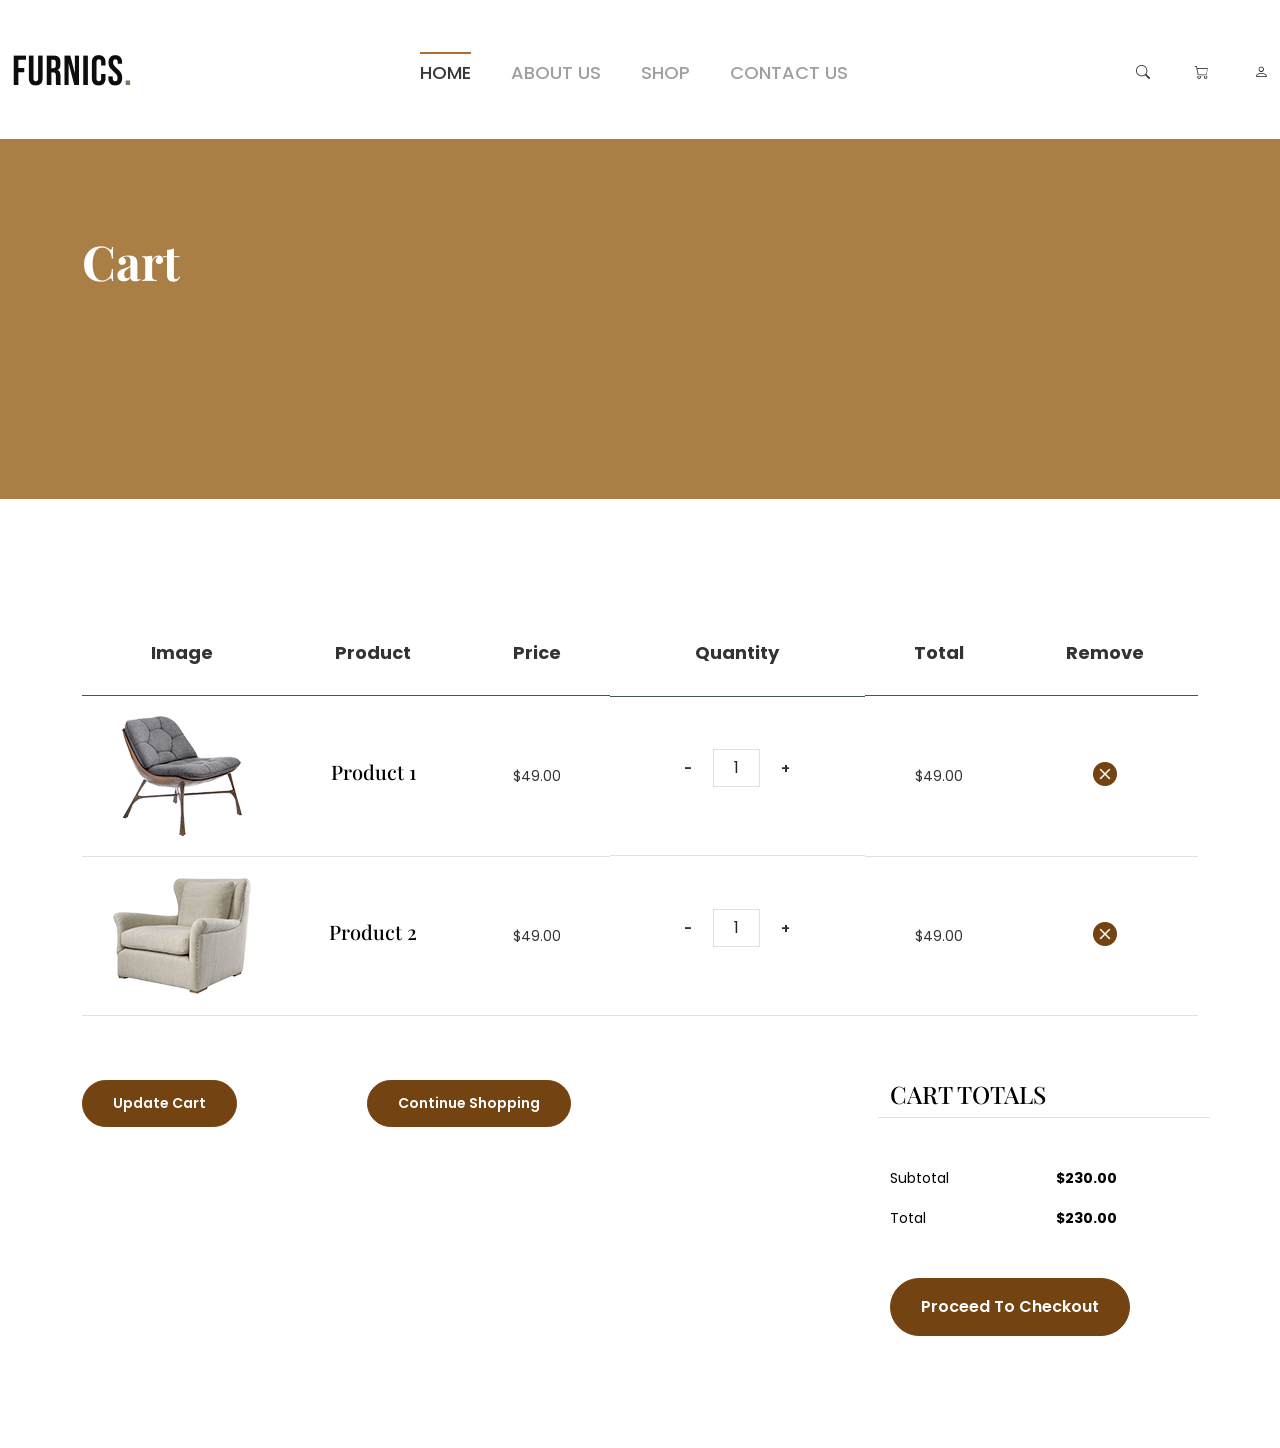
==== cart.html @ 50f8de52 "Add : Responsive Cart Page" ====
<!DOCTYPE html>
<html lang="en">

<head>
    <meta charset="UTF-8">
    <meta name="viewport" content="width=device-width, initial-scale=1.0">
    <title>Furniture Shop | Cart Page</title>
    <!-- Bootstrap -->
    <link href="https://cdn.jsdelivr.net/npm/bootstrap@5.3.7/dist/css/bootstrap.min.css" rel="stylesheet"
        integrity="sha384-LN+7fdVzj6u52u30Kp6M/trliBMCMKTyK833zpbD+pXdCLuTusPj697FH4R/5mcr" crossorigin="anonymous" />
    <link rel="stylesheet" href="https://cdn.jsdelivr.net/npm/bootstrap-icons@1.13.1/font/bootstrap-icons.min.css" />

    <!-- CSS files -->
    <link rel="stylesheet" href="CSS/style.css">
    <link rel="stylesheet" href="CSS/cart.css">
</head>

<body>
    <!-- Navbar -->
    <nav>
        <!--offcanvas menu area start-->
        <div class="body_overlay"></div>
        <div class="offcanvas_menu">
            <div class="container">
                <div class="row">
                    <div class="col-12">
                        <div class="offcanvas_menu_wrapper">
                            <div class="canvas_close">
                                <a><i class="bi bi-x-circle"></i></a>
                            </div>
                            <div id="menu" class="text-left ">
                                <ul class="offcanvas_main_menu">
                                    <li class="menu-item-has-children active">
                                        <a href="index.html">Home</a>
                                    </li>
                                    <li class="menu-item-has-children">
                                        <a href="index.html">About Us</a>
                                    </li>
                                    <li class="menu-item-has-children">
                                        <a href="shop.html">Shop</a>
                                    </li>
                                    <li class="menu-item-has-children"><a href="contact.html">Contact Us</a></li>
                                    <li class="menu-item-has-children"><a href="login_rigster.html">Logout</a></li>
                                </ul>
                            </div>
                        </div>
                    </div>
                </div>
            </div>
        </div>

        <!--header area start-->
        <header class="header_section mb-30">
            <div class="container">
                <div class="row">
                    <div class="col-12">
                        <div class="main_header d-flex justify-content-between align-items-center">
                            <div class="header_logo">
                                <a class="sticky_none" href="#"><img src="images/main-logo.png" alt=""></a>
                            </div>
                            <div class="main_menu d-none d-lg-block">
                                <nav>
                                    <ul class="d-flex">
                                        <li><a class="active" href="index.html">Home</a>
                                        </li>
                                        <li><a href="index.html">About Us</a>
                                        </li>
                                        <li><a href="shop.html">Shop </a>
                                        </li>
                                        <li><a href="contact.html">Contact Us</a></li>
                                    </ul>
                                </nav>
                            </div>
                            <div class="header__ridebar d-flex align-items-center">
                                <div class="header_account">
                                    <ul class="d-flex">
                                        <li class="header_search_btn" data-bs-toggle="modal"
                                            data-bs-target="#searchModal">
                                            <a href="#">
                                                <i class="bi bi-search"></i>
                                            </a>
                                        </li>
                                        <li class="shopping_cart">
                                            <a href="#">
                                                <i class="bi bi-cart"></i>
                                            </a>
                                        </li>
                                        <li class="account_link_menu" id="navUserIcon">
                                            <a href="#" id="userToggle">
                                                <i class="bi bi-person" id="defaultIcon"></i>
                                            </a>
                                            <ul class="dropdown_account_link">
                                                <li><a href="login_rigster.html" id="logoutBtn">Logout</a></li>
                                            </ul>
                                        </li>
                                    </ul>
                                </div>
                                <div class="canvas_open">
                                    <a><i class="bi bi-list"></i></a>
                                </div>
                            </div>
                        </div>
                    </div>
                </div>
            </div>
        </header>

        <!--mini cart-->
        <div class="mini_cart">
            <div class="cart_gallery">
                <div class="cart_close">
                    <div class="cart_text">
                        <h3>cart</h3>
                    </div>
                    <div class="mini_cart_close">
                        <a><i class="bi bi-x-circle"></i></a>
                    </div>
                </div>
                <div class="cart_item">
                    <div class="cart_img">
                        <a href="#"><img src="images/Product_1.png" alt=""></a>
                    </div>
                    <div class="cart_info">
                        <a href="#">Primis In Faucibus</a>
                        <p>1 x <span> $65.00 </span></p>
                    </div>
                    <div class="cart_remove">
                        <a href="#"><i class="bi bi-x icon-close icons"></i></a>
                    </div>
                </div>
                <div class="cart_item">
                    <div class="cart_img">
                        <a href="#"><img src="images/Product_2.png" alt=""></a>
                    </div>
                    <div class="cart_info">
                        <a href="#">Letraset Sheets</a>
                        <p>1 x <span> $60.00 </span></p>
                    </div>
                    <div class="cart_remove">
                        <a href="#"><i class="bi bi-x icon-close icons"></i></a>
                    </div>
                </div>
            </div>
            <div class="mini_cart_table">
                <div class="cart_table_border">
                    <div class="cart_total">
                        <span>Sub total:</span>
                        <span class="price">$125.00</span>
                    </div>
                    <div class="cart_total mt-10">
                        <span>total:</span>
                        <span class="price">$125.00</span>
                    </div>
                </div>
            </div>
            <div class="mini_cart_footer">
                <div class="cart_button">
                    <a href="#"><i class="bi bi-cart"></i> View cart</a>
                </div>
                <div class="cart_button">
                    <a href="checkout.html"><i class="bi bi-box-arrow-in-right"></i> Checkout</a>
                </div>
            </div>
        </div>

        <!-- Search Modal -->
        <div class="modal fade" id="searchModal">
            <div class="modal-dialog modal-dialog-centered">
                <div class="modal-content page_search_box">
                    <div class="search_close" data-bs-dismiss="modal">
                        <i class="bi bi-x"></i>
                    </div>
                    <div class="modal-header">
                        <h1 class="modal-title fs-5">Searching</h1>
                    </div>
                    <div class="modal-body">
                        <form class="border-bottom" action="#">
                            <input class="border-0" placeholder="Search products..." type="text">
                            <button type="submit">
                                <i class="bi bi-search"></i>
                            </button>
                        </form>

                    </div>
                </div>
            </div>
        </div>
    </nav>

    <!-- Hero -->
    <div class="hero">
        <div class="container">
            <div class="row justify-content-between">
                <div class="col-lg-5">
                    <div class="intro-excerpt">
                        <h1>Cart</h1>
                    </div>
                </div>
            </div>
        </div>
    </div>

    <!-- Items Of Products -->
    <div class="itemProducts">
        <div class="container">
            <div class="row mb-5">
                <form class="col-md-12" method="post">
                    <div class="blockTable">
                        <table class="table">
                            <thead>
                                <tr>
                                    <th class="product-image">Image</th>
                                    <th class="product-name">Product</th>
                                    <th class="product-price">Price</th>
                                    <th class="product-quantity">Quantity</th>
                                    <th class="product-total">Total</th>
                                    <th class="product-remove">Remove</th>
                                </tr>
                            </thead>
                            <tbody>
                                <tr>
                                    <td class="product-image">
                                        <img src="images/Product_1.png" alt="Image" class="img-fluid">
                                    </td>
                                    <td class="product-name">
                                        <h2 class="h5 text-black">Product 1</h2>
                                    </td>
                                    <td>$49.00</td>
                                    <td class="num">
                                        <div class="input-group mb-3 quantity-container">
                                            <div class="input-group-prepend">
                                                <button class="iconbtn btn-outline-black decrease"
                                                    type="button">&minus;</button>
                                            </div>
                                            <input type="text" class="form-control text-center quantity-amount"
                                                value="1" placeholder="" aria-describedby="button-addon1">
                                            <div class="input-group-append">
                                                <button class="iconbtn btn-outline-black increase"
                                                    type="button">&plus;</button>
                                            </div>
                                        </div>

                                    </td>
                                    <td>$49.00</td>
                                    <td class="removeItem">
                                        <a href="#" class="iconbtn btn-black btn-sm">
                                            <i class="bi bi-x-circle-fill"></i>
                                        </a>
                                    </td>
                                </tr>

                                <tr>
                                    <td class="product-image">
                                        <img src="images/Product_2.png" alt="Image" class="img-fluid">
                                    </td>
                                    <td class="product-name">
                                        <h2 class="h5 text-black">Product 2</h2>
                                    </td>
                                    <td>$49.00</td>
                                    <td class="num">
                                        <div class="input-group mb-3 quantity-container">
                                            <div class="input-group-prepend">
                                                <button class="iconbtn btn-outline-black decrease"
                                                    type="button">&minus;</button>
                                            </div>
                                            <input type="text" class="form-control text-center quantity-amount"
                                                value="1" placeholder="" aria-describedby="button-addon1">
                                            <div class="input-group-append">
                                                <button class="iconbtn btn-outline-black increase"
                                                    type="button">&plus;</button>
                                            </div>
                                        </div>
                                    </td>
                                    <td>$49.00</td>
                                    <td class="removeItem">
                                        <a href="#" class="iconbtn btn-black btn-sm">
                                            <i class="bi bi-x-circle-fill"></i>
                                        </a>
                                    </td>
                                </tr>
                            </tbody>
                        </table>
                    </div>
                </form>
            </div>

            <div class="row">
                <div class="col-md-6">
                    <div class="row mb-5">
                        <div class="col-md-6 mb-3 mb-md-0">
                            <button class="btn btn-sm btn-block">Update Cart</button>
                        </div>
                        <div class="col-md-6">
                            <a href="shop.html">
                                <button class="btn btn-sm btn-block">Continue Shopping</button>
                            </a>
                        </div>
                    </div>
                </div>
                <div class="col-md-6 pl-5">
                    <div class="row justify-content-end">
                        <div class="col-md-7">
                            <div class="row">
                                <div class="col-md-12 text-right border-bottom mb-5">
                                    <h3 class="text-black h4 text-uppercase">Cart Totals</h3>
                                </div>
                            </div>
                            <div class="row mb-3">
                                <div class="col-md-6">
                                    <span class="text-black">Subtotal</span>
                                </div>
                                <div class="col-md-6 text-right">
                                    <strong class="text-black">$230.00</strong>
                                </div>
                            </div>
                            <div class="row mb-5">
                                <div class="col-md-6">
                                    <span class="text-black">Total</span>
                                </div>
                                <div class="col-md-6 text-right">
                                    <strong class="text-black">$230.00</strong>
                                </div>
                            </div>

                            <div class="row">
                                <div class="col-md-12">
                                    <button class="btn py-3 btn-block" onclick="window.location='checkout.html'">
                                        Proceed To Checkout
                                    </button>
                                </div>
                            </div>
                        </div>
                    </div>
                </div>
            </div>
        </div>
    </div>

    <!-- Links -->
    <script src="https://cdn.jsdelivr.net/npm/bootstrap@5.3.7/dist/js/bootstrap.bundle.min.js"
        integrity="sha384-ndDqU0Gzau9qJ1lfW4pNLlhNTkCfHzAVBReH9diLvGRem5+R9g2FzA8ZGN954O5Q"
        crossorigin="anonymous"></script>

    <script src="JS/main.js"></script>
</body>

</html>
---- CSS/style.css ----
/*--------------------------------------------------------------------- File Name: style.css ---------------------------------------------------------------------*/

/*--------------------------------------------------------------------- import Fonts ---------------------------------------------------------------------*/

@import url("https://fonts.googleapis.com/css2?family=Playfair+Display:ital,wght@0,400;0,500;0,600;0,700;0,800;0,900;1,400;1,500;1,600;1,700;1,800;1,900&family=Poppins:ital,wght@0,100;0,200;0,300;0,400;0,500;0,600;0,700;0,800;0,900;1,100;1,300;1,400;1,500;1,600;1,700;1,800;1,900&display=swap");

/*-- Common Style --*/
*,
*::after,
*::before {
	box-sizing: border-box;
}

html,
body {
	height: 100%;
	padding: 0;
}

body {
	line-height: 24px;
	font-size: 14px;
	font-style: normal;
	font-weight: 400;
	visibility: visible;
	font-family: "Poppins", sans-serif;
	color: #373737;
}

h1,
h2,
h3,
h4,
h5,
h6 {
	font-weight: 400;
	margin-top: 0;
	font-family: "Playfair Display", serif;
}

h1 {
	font-size: 48px;
	line-height: 1;
	font-weight: 700;
}

h2 {
	font-size: 36px;
	line-height: 36px;
}

h3 {
	font-size: 30px;
	line-height: 30px;
}

h4 {
	font-size: 16px;
	line-height: 19px;
}

h5 {
	font-size: 14px;
	line-height: 18px;
}

h6 {
	font-size: 12px;
	line-height: 14px;
}

p:last-child {
	margin-bottom: 0;
}

a,
button {
	color: inherit;
	line-height: inherit;
	text-decoration: none;
	cursor: pointer;
}

a,
button,
img,
input,
span {
	transition: all 0.3s ease 0s;
}

.btn:focus {
	box-shadow: none;
}

*:focus {
	outline: none !important;
}

a:focus {
	color: inherit;
	outline: none;
	text-decoration: none;
}

a:hover {
	text-decoration: none;
}

button,
input[type="submit"] {
	cursor: pointer;
}

img {
	max-width: 100%;
	height: auto;
}

ul {
	list-style: outside none none;
	margin: 0;
	padding: 0;
}

.btn {
	font-weight: 600;
	padding: 12px 30px;
	border-radius: 30px;
	color: #ffffff;
	background: #744312;
	border-color: #744312;
	transition: 0.5s all ease-in-out;
	-webkit-transition: 0.5s all ease-in-out;
	-moz-transition: 0.5s all ease-in-out;
	-ms-transition: 0.5s all ease-in-out;
	-o-transition: 0.5s all ease-in-out;
}
.btn:hover {
	color: #8d3c1c;
	background: #eee;
	border-color: #eee;
}
.btn:active,
.btn:focus {
	outline: none !important;
	box-shadow: none;
}

.btn.btn-white-outline {
	background: transparent;
	border-width: 2px;
	border-color: rgba(255, 255, 255, 0.3);
}
.btn.btn-white-outline:hover {
	border-color: white;
	color: #ffffff;
}

/* /////////////////////////////////////////////////////////////////////////////////// */

/* 01. header css here */
.body_overlay {
	width: 100%;
	height: 100%;
	position: fixed;
	z-index: 999;
	opacity: 0;
	visibility: hidden;
	cursor: progress;
	background-color: rgba(0, 0, 0, 0.6);
	top: 0;
}
.body_overlay.active {
	opacity: 0.3;
	visibility: visible;
}

.offcanvas_menu {
	display: none;
}
@media only screen and (min-width: 768px) and (max-width: 991px) {
	.offcanvas_menu {
		display: block;
	}
}
@media only screen and (max-width: 767px) {
	.offcanvas_menu {
		display: block;
	}
}

.offcanvas_menu_wrapper {
	width: 290px;
	position: fixed;
	background: #fff;
	z-index: 999;
	top: 0;
	height: 100vh;
	transition: 0.5s;
	left: 0;
	margin-left: -300px;
	padding: 55px 15px 30px;
	overflow-y: auto;
}
.offcanvas_menu_wrapper.active {
	margin-left: 0;
}
.offcanvas_menu_wrapper .slinky-theme-default {
	background: inherit;
	min-height: 300px;
	overflow-y: auto;
}
.offcanvas_menu_wrapper .header_top_contact {
	display: block;
}

.offcanvas_main_menu > li.menu-item-has-children.menu-open > span.menu-expand {
	transform: rotate(180deg);
}
.offcanvas_main_menu
	> li
	ul
	li.menu-item-has-children.menu-open
	span.menu-expand {
	transform: rotate(180deg);
}

.offcanvas_main_menu li {
	position: relative;
}
.offcanvas_main_menu li:last-child {
	margin: 0;
}
.offcanvas_main_menu li span.menu-expand {
	position: absolute;
	right: 0;
	cursor: pointer;
}
.offcanvas_main_menu li span.menu-expand:hover {
	color: #ab6e35;
}
.offcanvas_main_menu li a {
	font-size: 14px;
	font-weight: 400;
	text-transform: capitalize;
	display: block;
	padding-bottom: 12px;
	margin-bottom: 12px;
	border-bottom: 1px solid #ededed;
}
.offcanvas_main_menu li a:hover {
	color: #ab6e35;
}
.offcanvas_main_menu li ul.sub-menu {
	padding-left: 20px;
}
.canvas_close {
	position: absolute;
	top: 15px;
	right: 25px;
}
.canvas_close a {
	font-size: 30px;
	transition: 0.7s;
	display: inline-block;
	transform: scale(1) rotate(0deg);
}
.canvas_close a:hover {
	color: #ffb83c;
	transform: scale(1.3) rotate(180deg);
}
.canvas_close a:hover {
	color: #ab6e35;
}

.canvas_open {
	display: none;
	margin-left: 30px;
}
@media only screen and (min-width: 768px) and (max-width: 991px) {
	.canvas_open {
		display: block;
	}
}
@media only screen and (max-width: 767px) {
	.canvas_open {
		display: block;
	}
}
.canvas_open a {
	font-size: 38px;
	display: block;
	line-height: 16px;
}
.canvas_open a:hover {
	color: #ab6e35;
}

.sticky-header.sticky {
	position: fixed;
	z-index: 99;
	width: 100%;
	top: 0;
	background: rgba(255, 255, 255, 0.9);
	box-shadow: 0 1px 3px rgba(0, 0, 0, 0.11);
	animation-name: fadeInDown;
	animation-duration: 900ms;
	animation-timing-function: cubic-bezier(0.2, 1, 0.22, 1);
	animation-delay: 0s;
	animation-iteration-count: 1;
	animation-direction: normal;
	animation-fill-mode: none;
	animation-play-state: running;
	border-bottom: 0;
	display: block;
}
@media only screen and (min-width: 768px) and (max-width: 991px) {
	.sticky-header.sticky {
		padding: 15px 0;
	}
}
@media only screen and (max-width: 767px) {
	.sticky-header.sticky {
		padding: 15px 0;
	}
}

/* /////////////////////////////////////////////////////////////////////////////////// */

.header_section .container {
	max-width: 1570px;
}
@media only screen and (max-width: 767px) {
	.header_section .container {
		max-width: 576px;
	}
}
@media only screen and (min-width: 992px) and (max-width: 1199px) {
	.header_section.mb-30 {
		margin-bottom: 0;
	}
}
@media only screen and (min-width: 768px) and (max-width: 991px) {
	.header_section.mb-30 {
		margin-bottom: 0;
	}
}
@media only screen and (max-width: 767px) {
	.header_section.mb-30 {
		margin-bottom: 0;
	}
}

.header_transparent {
	position: absolute;
	top: 0;
	left: 0;
	right: 0;
	z-index: 9;
}
@media only screen and (min-width: 768px) and (max-width: 991px) {
	.header_transparent {
		position: inherit;
	}
}
@media only screen and (max-width: 767px) {
	.header_transparent {
		position: inherit;
	}
}

.main_header {
	padding: 47px 0 42px;
}
@media only screen and (min-width: 768px) and (max-width: 991px) {
	.main_header {
		padding: 35px 0 45px;
	}
}
@media only screen and (max-width: 767px) {
	.main_header {
		padding: 30px 0;
	}
}

.page_search_box {
	position: fixed;
	width: 100%;
	height: 0;
	background: #ffffff;
	z-index: 999;
	left: 0;
	top: 0;
	transition: 0.3s;
	display: flex;
	align-items: center;
	opacity: 0;
	visibility: hidden;
}
.page_search_box.active {
	height: 100%;
	opacity: 1;
	visibility: visible;
}
.page_search_box form {
	width: 70%;
	margin: 0 auto;
	position: relative;
}
@media only screen and (max-width: 767px) {
	.page_search_box form {
		width: 90%;
	}
}
.page_search_box form input::-webkit-input-placeholder {
	color: #373737;
}
.page_search_box form input::-moz-placeholder {
	color: #373737;
}
.page_search_box form input:-ms-input-placeholder {
	color: #373737;
}
.page_search_box form input:-moz-placeholder {
	color: #373737;
}
.page_search_box form input {
	width: 100%;
	background: none;
	height: 50px;
	font-size: 24px;
	color: #373737;
	font-weight: 400;
	padding: 0 50px 0 0;
}
@media only screen and (max-width: 767px) {
	.page_search_box form input {
		width: 90%;
		font-size: 16px;
	}
}
.page_search_box form button {
	position: absolute;
	bottom: 11px;
	right: 0;
	border: 0;
	padding: 0;
	background: none;
	font-size: 20px;
}
.page_search_box form button:hover {
	color: #e5c592;
}
@media only screen and (max-width: 767px) {
	.page_search_box form button {
		font-size: 18px;
	}
}

.search_close {
	position: absolute;
	top: 50px;
	right: 100px;
}
@media only screen and (max-width: 767px) {
	.search_close {
		top: 22px;
		right: 30px;
	}
}
.search_close i {
	font-size: 20px;
	cursor: pointer;
	transform: scale(1) rotate(0deg);
	display: inline-block;
	transition: 0.5s;
}
.search_close i:hover {
	color: #e5c592;
	transform: scale(1.3) rotate(180deg);
}

@media only screen and (max-width: 575px) {
	.header_logo img {
		max-width: 112px;
	}
}

.main_menu nav > ul > li {
	margin-right: 65px;
	position: relative;
}
@media only screen and (min-width: 1200px) and (max-width: 1600px) {
	.main_menu nav > ul > li {
		margin-right: 40px;
	}
}
@media only screen and (min-width: 992px) and (max-width: 1199px) {
	.main_menu nav > ul > li {
		margin-right: 25px;
	}
}
.main_menu nav > ul > li:last-child {
	margin-right: 0;
}
.main_menu nav > ul > li:hover ul.sub_menu {
	visibility: visible;
	opacity: 1;
	top: 100%;
}
.main_menu nav > ul > li:hover > a {
	color: #373737;
}
.main_menu nav > ul > li:hover > a::before {
	width: 100%;
}
.main_menu nav > ul > li > a {
	display: inline-block;
	position: relative;
	font-weight: 500;
	font-size: 18px;
	line-height: 41px;
	text-transform: uppercase;
	color: #9f9f9f;
}
@media only screen and (min-width: 992px) and (max-width: 1199px) {
	.main_menu nav > ul > li > a {
		font-size: 15px;
	}
}
.main_menu nav > ul > li > a::before {
	position: absolute;
	content: "";
	width: 0;
	height: 2px;
	background: #ab6e35;
	left: 0;
	top: 0;
	transition: 0.3s;
}
.main_menu nav > ul > li > a.active {
	color: #373737;
}
.main_menu nav > ul > li > a.active::before {
	width: 100%;
}
.main_menu nav > ul > li ul.sub_menu {
	position: absolute;
	min-width: 190px;
	padding: 18px 20px;
	background: #ffffff;
	box-shadow: 0 3px 11px 0 rgba(0, 0, 0, 0.1);
	left: 0;
	right: auto;
	visibility: hidden;
	opacity: 0;
	overflow: hidden;
	transition: 0.3s;
	z-index: 99;
	top: 120%;
	text-align: left;
}
.main_menu nav > ul > li ul.sub_menu li a {
	font-size: 14px;
	font-weight: 500;
	display: block;
	line-height: 32px;
	text-transform: capitalize;
	color: #999999;
}
.main_menu nav > ul > li ul.sub_menu li a:hover {
	color: #ab6e35;
}

.header_account > ul > li {
	margin-right: 45px;
}
.header_account > ul > li:last-child {
	margin-right: 0;
}
@media only screen and (max-width: 575px) {
	.header_account > ul > li {
		margin-right: 20px;
	}
}
.header_account > ul > li.account_link_menu {
	position: relative;
}
.header_account > ul > li.account_link_menu:hover .dropdown_account_link {
	opacity: 1;
	visibility: visible;
	top: 105%;
}

.dropdown_account_link {
	position: absolute;
	right: 0;
	top: 150%;
	width: 110px;
	text-align: left;
	background: #fff;
	border-radius: 4px;
	border: 1px solid #ededed;
	padding: 10px 15px;
	z-index: 9;
	opacity: 0;
	visibility: hidden;
	transition: 0.3s;
}
.dropdown_account_link li a {
	font-size: 13px;
	font-weight: 500;
	line-height: 30px;
}
.dropdown_account_link li a:hover {
	color: #ab6e35;
}

/*mini cart css here*/
.mini_cart {
	position: fixed;
	width: 355px;
	height: 100%;
	padding: 20px 20px 33px;
	background: #fff;
	z-index: 999;
	right: 0;
	top: 0;
	transition: 0.5s;
	transform: translateX(100%);
	overflow-y: auto;
	box-shadow: 0 0 15px rgba(5, 0, 0, 0.1);
}
.mini_cart.active {
	transform: translateX(0);
}
@media only screen and (max-width: 575px) {
	.mini_cart {
		width: 300px;
	}
}

.cart_close {
	display: flex;
	align-items: center;
	justify-content: space-between;
	border-bottom: 1px solid #ededed;
	padding-bottom: 10px;
}

.cart_text h3 {
	font-size: 18px;
	text-transform: capitalize;
	font-weight: 600;
	margin-bottom: 0;
}

.mini_cart_close > a {
	font-size: 25px;
}
.mini_cart_close > a:hover {
	color: #ab6e35;
}

.cart_img {
	width: 90px;
	margin-right: 10px;
	border: 1px solid transparent;
}
.cart_img:hover {
	border-color: #ab6e35;
}
@media only screen and (min-width: 768px) and (max-width: 991px) {
	.cart_img {
		width: 70px;
	}
}
@media only screen and (max-width: 767px) {
	.cart_img {
		width: 70px;
	}
}

.cart_info {
	width: 63%;
}
.cart_info a {
	font-weight: 400;
	font-size: 14px;
	line-height: 20px;
	display: block;
	margin-bottom: 6px;
}
@media only screen and (min-width: 768px) and (max-width: 991px) {
	.cart_info a {
		font-size: 13px;
	}
}
@media only screen and (max-width: 767px) {
	.cart_info a {
		font-size: 13px;
	}
}
.cart_info a:hover {
	color: #ab6e35;
}
.cart_info p {
	font-size: 12px;
}
.cart_info p span {
	font-weight: 600;
}

.cart_remove a {
	font-size: 15px;
	display: block;
	line-height: 20px;
	text-align: center;
}
.cart_remove a:hover {
	color: #ab6e35;
}

.cart_item {
	overflow: hidden;
	padding: 20px 0;
	border-bottom: 1px solid #ededed;
	display: flex;
	justify-content: space-between;
}

.mini_cart_table {
	padding: 23px 0;
}

.cart_total {
	display: flex;
	justify-content: space-between;
}
.cart_total span {
	font-size: 14px;
	font-weight: 400;
}
.cart_total span.price {
	font-weight: 700;
}
@media only screen and (min-width: 768px) and (max-width: 991px) {
	.cart_total span {
		font-size: 13px;
	}
}
@media only screen and (max-width: 767px) {
	.cart_total span {
		font-size: 13px;
	}
}

.cart_button:first-child {
	margin-bottom: 15px;
}
.cart_button a {
	text-transform: uppercase;
	border-radius: 3px;
	font-size: 12px;
	font-weight: 500;
	background: #eef0f1;
	display: block;
	text-align: center;
	line-height: 20px;
	margin-bottom: 0;
	padding: 13px 0px 11px;
	border: 1px solid #ededed;
}
.cart_button a:hover {
	background: #ab6e35;
	border-color: #ab6e35;
	color: #fff;
}

/*mini cart css end*/
.header_style2 .header_account {
	margin-left: 80px;
}
@media only screen and (min-width: 992px) and (max-width: 1199px) {
	.header_style2 .header_account {
		margin-left: 50px;
	}
}
@media only screen and (max-width: 767px) {
	.header_style2 .header_account {
		margin-left: 0;
	}
}
@media only screen and (min-width: 768px) and (max-width: 991px) {
	.header_style2 .header_account {
		margin-left: 0;
	}
}
.header_style2 .main_menu nav > ul > li {
	margin-right: 55px;
}
.header_style2 .main_menu nav > ul > li:last-child {
	margin-right: 0;
}
@media only screen and (min-width: 1200px) and (max-width: 1600px) {
	.header_style2 .main_menu nav > ul > li {
		margin-right: 40px;
	}
}
@media only screen and (min-width: 992px) and (max-width: 1199px) {
	.header_style2 .main_menu nav > ul > li {
		margin-right: 25px;
	}
}
.header_style2 .main_menu nav > ul > li > a::before {
	display: none;
}

.header_other .main_header {
	padding: 30px 0;
}

/* //////////////////////////// */

/* Overlay */
.body_overlay {
	position: fixed;
	top: 0;
	left: 0;
	width: 100%;
	height: 100%;
	background: rgba(0, 0, 0, 0.5);
	opacity: 0;
	visibility: hidden;
	transition: all 0.3s ease-in-out;
	z-index: 99;
}
.body_overlay.active {
	opacity: 1;
	visibility: visible;
}

/* Mini Cart */
.mini_cart {
	position: fixed;
	top: 0;
	right: -400px;
	width: 350px;
	height: 100%;
	background: #fff;
	z-index: 100;
	box-shadow: -2px 0 8px rgba(0, 0, 0, 0.2);
	transition: right 0.4s ease;
}
.mini_cart.active {
	right: 0;
}

/* Offcanvas Menu */
.offcanvas_menu_wrapper {
	position: fixed;
	top: 0;
	left: -300px;
	width: 280px;
	height: 100%;
	background: #fff;
	z-index: 100;
	box-shadow: 2px 0 8px rgba(0, 0, 0, 0.2);
	transition: left 0.4s ease;
}
.offcanvas_menu_wrapper.active {
	left: 0;
}

/* Search Box */
.page_search_box {
	position: fixed;
	top: -100px;
	left: 50%;
	transform: translateX(-50%);
	width: 80%;
	max-width: 600px;
	background: #fff;
	padding: 20px;
	box-shadow: 0 4px 12px rgba(0, 0, 0, 0.15);
	transition: top 0.4s ease;
	z-index: 101;
	border-radius: 8px;
	-webkit-border-radius: 8px;
	-moz-border-radius: 8px;
	-ms-border-radius: 8px;
	-o-border-radius: 8px;
}
.page_search_box.active {
	top: 50px;
	height: 40%;
	width: 100%;
}

.page_search_box .search_close i {
	font-size: 2rem;
}

.page_search_box .modal-header {
	position: absolute;
	top: 5rem;
	color: #ab6e35;
}

.page_search_box .modal-header .modal-title {
	font-size: 2rem !important;
}

.page_search_box .modal-body {
	top: 10rem;
	width: 100%;
}

/* ///////////////////////////////////////// */

.user-profile-image {
	width: 30px;
	height: 30px;
	border-radius: 50%;
	object-fit: cover;
	cursor: pointer;
}

/* ////////////////////////////////////////////////////// */

.hero {
	background: #aa7f46;
	padding: calc(4rem - 30px) 0 0rem 0;
	height: 70%;
}

.hero .row {
	display: flex;
	align-items: start;
}

.hero .row .col-lg-7 {
	display: flex;
	align-items: center;
	justify-content: center;
}

.hero .intro-excerpt {
	position: relative;
	z-index: 4;
}

.hero h1 {
	font-weight: 700;
	color: #ffffff;
	margin-bottom: 30px;
}

.hero p {
	color: rgba(255, 255, 255, 0.5);
	margin-bottom: 30px;
}

.hero .hero-img-wrap {
	position: relative;
	width: 70%;
	background-color: violet;
}
.hero .hero-img-wrap img {
	position: absolute;
	top: 0px;
	right: 0px;
	z-index: 2;
	border-radius: 10%;
	-webkit-border-radius: 10%;
	-moz-border-radius: 10%;
	-ms-border-radius: 10%;
	-o-border-radius: 10%;
}

.hero .hero-img-wrap:after {
	content: "";
	position: absolute;
	width: 255px;
	height: 217px;
	background-image: url("../images/dots-light.svg");
	background-size: contain;
	background-repeat: no-repeat;
	right: -50px;
	top: 0px;
	z-index: 200;
}
.hero .hero-img-wrap:before {
	content: "";
	position: absolute;
	width: 255px;
	height: 217px;
	background-image: url("../images/dots-light.svg");
	background-size: contain;
	background-repeat: no-repeat;
	left: -80px;
	top: 210px;
}

@media (min-width: 768px) {
	.hero {
		padding: calc(4rem - 30px) 0 4rem 0;
	}
	.hero .hero-img-wrap img {
		left: -100px;
		right: 0;
	}
}

@media (min-width: 992px) {
	.hero {
		padding: calc(8rem - 30px) 0 8rem 0;
	}
	.hero .intro-excerpt {
		max-width: 450px;
	}
	.hero {
		height: 58%;
	}
	.hero .hero-img-wrap img {
		left: 0px;
		top: -80px;
		position: absolute;
		right: -50px;
	}
}

@media (min-width: 1200px) {
	.hero .hero-img-wrap img {
		left: 0px;
		top: -80px;
		right: -100px;
	}
	.hero .hero-img-wrap:after {
		top: -40px;
	}
}

@media (min-width: 1400px) {
	.hero h1 {
		font-size: 54px;
	}
}

/* ////////////////////////////////////////////// */

.product-section {
	padding: 7rem 0;
	margin-top: 15rem;
}
.product-section .product-item {
	text-align: center;
	text-decoration: none;
	display: block;
	position: relative;
	padding-bottom: 30px;
	cursor: pointer;
	width: 100%;
	height: 25vh;
}
.product-section .product-item .product-thumbnail {
	margin-bottom: 30px;
	position: relative;
	top: 0;
	width: 50%;
	height: 100%;
	transition: 0.3s all ease;
	-webkit-transition: 0.3s all ease;
	-moz-transition: 0.3s all ease;
	-ms-transition: 0.3s all ease;
	-o-transition: 0.3s all ease;
}
.product-section .product-item h3 {
	font-weight: 600;
	font-size: 16px;
	margin-top: 1.5rem;
}
.product-section .product-item strong {
	font-weight: 800 !important;
	font-size: 18px !important;
}
.product-section .product-item h3,
.product-section .product-item strong {
	color: #2f2f2f;
	text-decoration: none;
}
.product-section .product-item .icon-cross {
	position: absolute;
	width: 35px;
	height: 35px;
	display: inline-block;
	background: #2f2f2f;
	bottom: 15px;
	left: 50%;
	margin-bottom: -17.5px;
	opacity: 0;
	visibility: hidden;
	transform: translateX(-50%);
	-webkit-transform: translateX(-50%);
	-ms-transform: translateX(-50%);
	transition: 0.3s all ease;
	-webkit-transition: 0.3s all ease;
	-o-transition: 0.3s all ease;
	border-radius: 50%;
	-webkit-border-radius: 50%;
	-moz-border-radius: 50%;
	-ms-border-radius: 50%;
	-o-border-radius: 50%;
	-moz-transition: 0.3s all ease;
	-ms-transition: 0.3s all ease;
	-moz-transform: translateX(-50%);
	-o-transform: translateX(-50%);
}

.product-section .product-item .icon-cross i {
	position: absolute;
	left: 50%;
	top: 50%;
	font-size: 2rem;
	font-weight: 700;
	transform: translate(-50%, -50%);
	-webkit-transform: translate(-50%, -50%);
	-ms-transform: translate(-50%, -50%);
}
.product-section .product-item:before {
	content: "";
	position: absolute;
	bottom: 0;
	left: 0;
	right: 0;
	background: #d8d4ce;
	height: 0%;
	z-index: -1;
	border-radius: 10px;
	-webkit-transition: 0.3s all ease;
	-o-transition: 0.3s all ease;
	transition: 0.3s all ease;
}
.product-section .product-item:hover .product-thumbnail {
	top: -25px;
}
.product-section .product-item:hover .icon-cross {
	bottom: 0;
	opacity: 1;
	visibility: visible;
}
.product-section .product-item:hover:before {
	height: 70%;
}

@media (max-width: 768px) {
	.product-section .product-item {
		margin-bottom: 7rem;
	}
}

/* ////////////////////////////////////////////// */

.icon-box-icon.pe-3.pb-3 {
	border: 1px solid #aa7f46;
	border-radius: 50%;
}

.icon-box .icon-box-icon i {
	width: 40px;
	height: 40px;
	color: #aa7f46;
	font-size: 2rem;
}

.icon-box .icon-box-content {
	width: 67%;
	cursor: default;
}

.icon-box-content h3.card-title {
	font-size: 1.5rem;
}

/* ////////////////////////////////////////////// */

#about-us {
	margin-top: 10rem;
}

.jarallax {
	position: relative;
	z-index: 0;
	min-height: 510px;
}

.jarallax .jarallax-img {
	position: absolute;
	top: 0;
	left: 0;
	width: 100%;
	height: 100%;
	object-fit: cover;
	border-radius: 50% !important;
	-webkit-border-radius: 50% !important;
	-moz-border-radius: 50% !important;
	-ms-border-radius: 50% !important;
	-o-border-radius: 50% !important;
}

@media (max-width: 991px) {
	.jarallax {
		min-height: 280px;
	}
}

@media (prefers-reduced-motion: reduce) {
	.jarallax .jarallax-img {
		transform: none !important;
	}
}

/* /////////////////////////////////////////////////// */

.collections {
	width: 85%;
	display: flex;
	margin: 10rem auto 7rem;
}

.product-card {
	height: 100%;
}

.card-detail {
	height: 5rem;
	display: flex;
	align-items: flex-start;
	justify-content: center;
}

.image-container {
	position: relative;
	top: 1rem;
	right: 0.5rem;
	overflow: hidden;
}

.image-container img {
	width: 100%;
	height: 65vh;
	display: block;
	transition: transform 0.5s ease;
}

.overlay {
	position: absolute;
	bottom: -20px;
	left: 8px;
	right: 0;
	height: 0;
	width: 95.7%;
	color: #000;
	display: flex;
	justify-content: center;
	align-items: center;
	overflow: hidden;
	border-radius: 50px;
	-webkit-border-radius: 50px;
	-moz-border-radius: 50px;
	-ms-border-radius: 50px;
	-o-border-radius: 50px;
	transition: height 0.5s ease;
	-webkit-transition: height 0.5s ease;
	-moz-transition: height 0.5s ease;
	-ms-transition: height 0.5s ease;
	-o-transition: height 0.5s ease;
}

.image-container:hover img {
	transform: scale(0.95);
	border-radius: 10px;
	-webkit-border-radius: 10px;
	-moz-border-radius: 10px;
	-ms-border-radius: 10px;
	-o-border-radius: 10px;
}

.image-container:hover .overlay {
	height: 60%;
}

@media (max-width: 1024px) {
	.collections {
		width: 95%;
		margin-left: 1rem;
	}
	.image-container img {
		height: 53vh;
	}
}

@media (max-width: 780px) {
	.image-container img {
		height: 65vh;
	}
}

@media (max-width: 520px) {
	.image-container img {
		height: 79vh;
	}
}

@media (max-width: 410px) {
	.image-container img {
		height: 90vh;
	}
}
@media (max-width: 361px) {
	.image-container img {
		height: 100vh;
	}
}

/* ////////////////////////////////////////// */

.slider {
	width: 300px;
	overflow: hidden;
	margin: auto;
	position: relative;
}
.slides {
	display: flex;
	transition: 0.5s;
}
.card {
	min-width: 100%;
	text-align: center;
	padding: 40px;
	background: #f4f4f4;
	border: 1px solid #ccc;
}
.indicators {
	text-align: center;
	margin-top: 10px;
}
.indicators span {
	display: inline-block;
	width: 12px;
	height: 12px;
	margin: 5px;
	border-radius: 50%;
	background: #bbb;
	cursor: pointer;
}
.indicators .active {
	background: #333;
}
---- CSS/cart.css ----
.hero {
	height: 40%;
}

.itemProducts {
	padding: 7rem 0;
}

.blockTable {
	overflow: auto;
}

.blockTable .product-image {
	width: 200px;
}

.blockTable thead th {
	padding: 30px;
	text-align: center;
	border-width: 0px !important;
	vertical-align: middle;
	color: rgba(0, 0, 0, 0.8);
	font-size: 18px;
}
.blockTable td {
	padding: 20px;
	text-align: center;
	vertical-align: middle;
	color: rgba(0, 0, 0, 0.8);
}
.blockTable tbody tr:first-child td {
	border-top: 1px solid #3b5d50 !important;
}

.num {
	display: flex;
	align-items: center;
	justify-content: center;
	background-color: #3b5d50;
}

.num .input-group {
	display: flex;
	align-items: center;
	justify-content: center;
	max-width: 150px;
	padding: 32px 0;
}

.num .input-group .iconbtn {
	margin: 0 1rem;
}

.iconbtn {
	font-weight: 600;
	color: #2f2f2f;
	border: none;
	background: transparent;
}

.iconbtn:hover {
	color: #744312;
}

.iconbtn i {
	font-size: 1.5rem;
	color: #744312;
}

@media (max-width: 960px) {
	.num .input-group {
		max-width: 50px;
		padding: 0;
	}
}
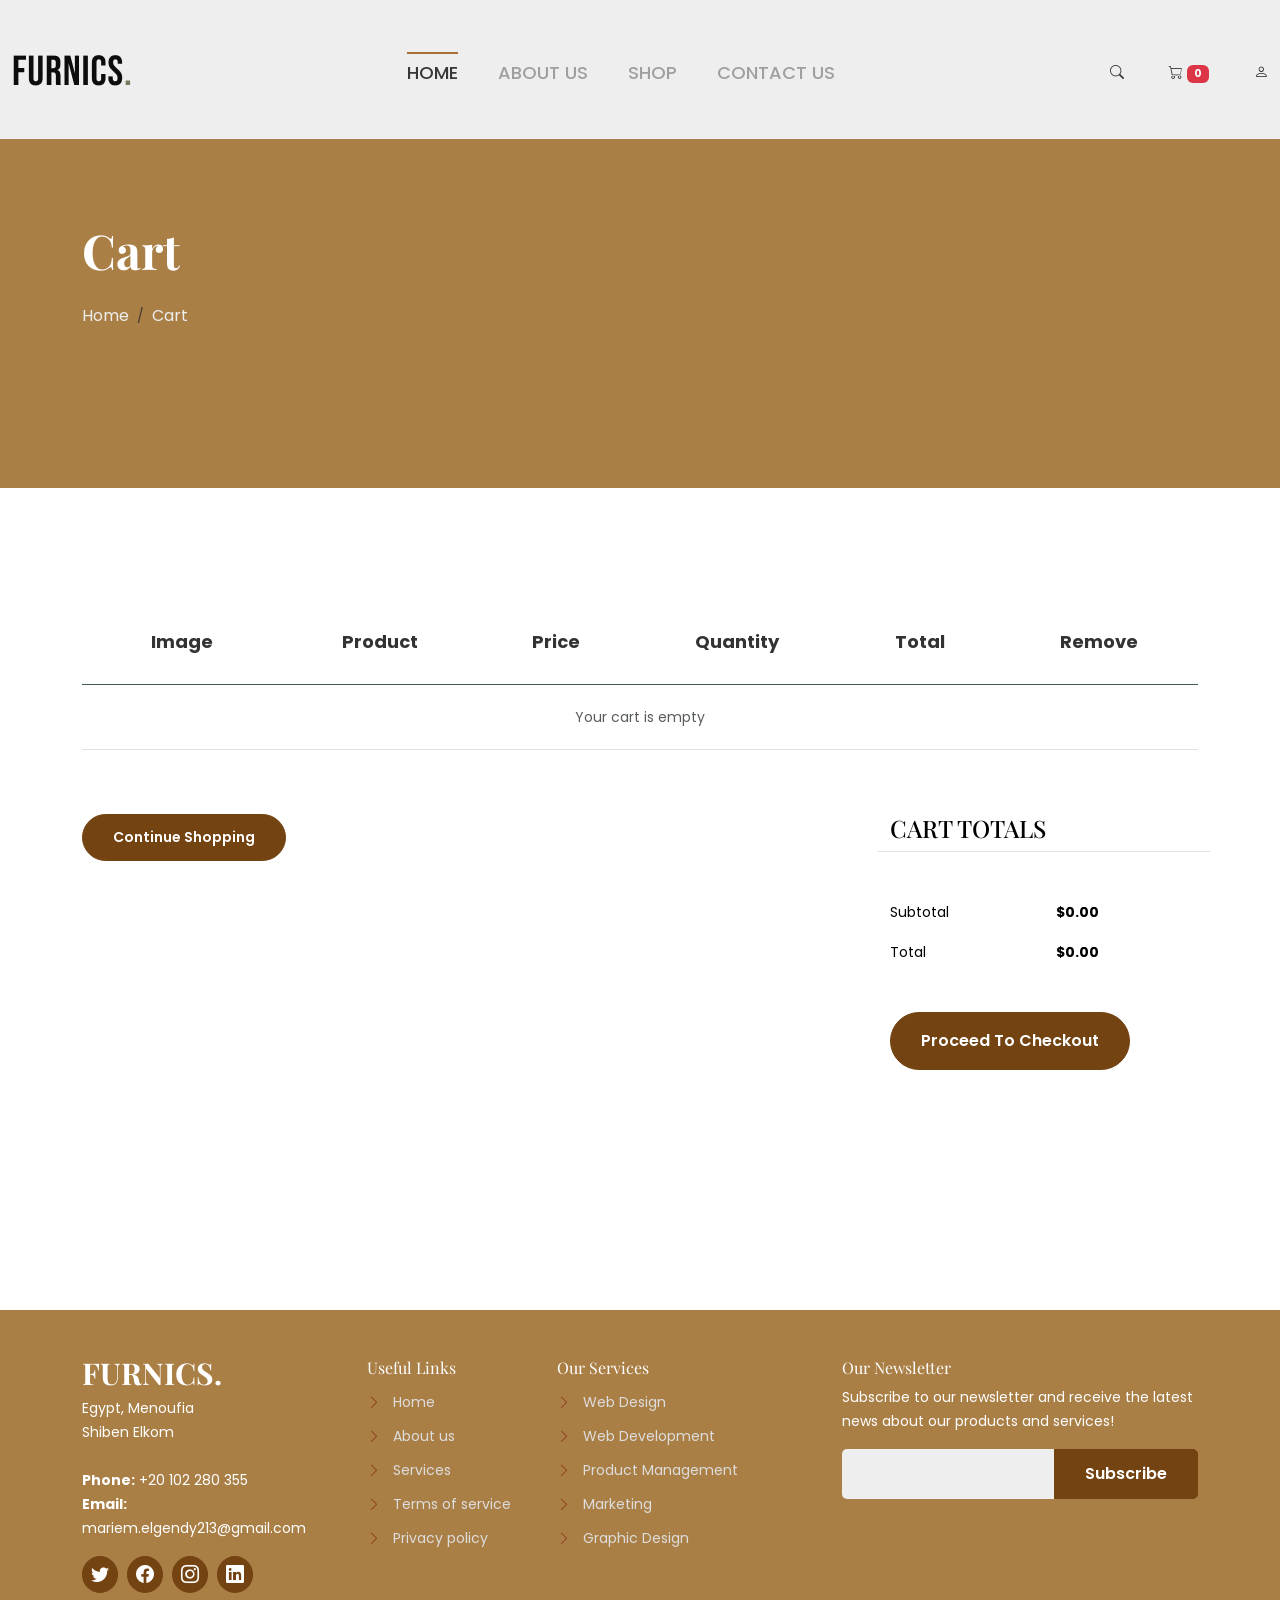
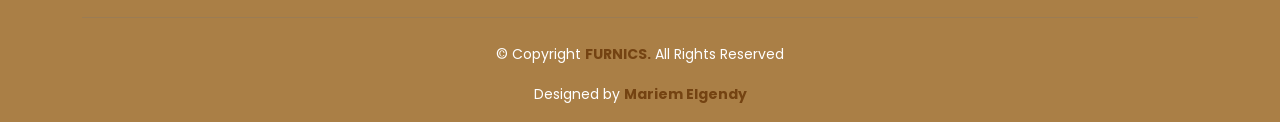
==== commit 6452ad1a: "Feat : Storing product carts in local storage & Add count of products cart" ====
--- a/cart.html
+++ b/cart.html
@@ -80,9 +80,10 @@
                                                 <i class="bi bi-search"></i>
                                             </a>
                                         </li>
-                                        <li class="shopping_cart">
+                                        <li class="shopping_cart" id="cartIcon">
                                             <a href="#">
                                                 <i class="bi bi-cart"></i>
+                                                <span id="cart-count" class="badge bg-danger">0</span>
                                             </a>
                                         </li>
                                         <li class="account_link_menu" id="navUserIcon">
@@ -105,64 +106,6 @@
             </div>
         </header>
 
-        <!--mini cart-->
-        <div class="mini_cart">
-            <div class="cart_gallery">
-                <div class="cart_close">
-                    <div class="cart_text">
-                        <h3>cart</h3>
-                    </div>
-                    <div class="mini_cart_close">
-                        <a><i class="bi bi-x-circle"></i></a>
-                    </div>
-                </div>
-                <div class="cart_item">
-                    <div class="cart_img">
-                        <a href="#"><img src="images/Product_1.png" alt=""></a>
-                    </div>
-                    <div class="cart_info">
-                        <a href="#">Primis In Faucibus</a>
-                        <p>1 x <span> $65.00 </span></p>
-                    </div>
-                    <div class="cart_remove">
-                        <a href="#"><i class="bi bi-x icon-close icons"></i></a>
-                    </div>
-                </div>
-                <div class="cart_item">
-                    <div class="cart_img">
-                        <a href="#"><img src="images/Product_2.png" alt=""></a>
-                    </div>
-                    <div class="cart_info">
-                        <a href="#">Letraset Sheets</a>
-                        <p>1 x <span> $60.00 </span></p>
-                    </div>
-                    <div class="cart_remove">
-                        <a href="#"><i class="bi bi-x icon-close icons"></i></a>
-                    </div>
-                </div>
-            </div>
-            <div class="mini_cart_table">
-                <div class="cart_table_border">
-                    <div class="cart_total">
-                        <span>Sub total:</span>
-                        <span class="price">$125.00</span>
-                    </div>
-                    <div class="cart_total mt-10">
-                        <span>total:</span>
-                        <span class="price">$125.00</span>
-                    </div>
-                </div>
-            </div>
-            <div class="mini_cart_footer">
-                <div class="cart_button">
-                    <a href="#"><i class="bi bi-cart"></i> View cart</a>
-                </div>
-                <div class="cart_button">
-                    <a href="checkout.html"><i class="bi bi-box-arrow-in-right"></i> Checkout</a>
-                </div>
-            </div>
-        </div>
-
         <!-- Search Modal -->
         <div class="modal fade" id="searchModal">
             <div class="modal-dialog modal-dialog-centered">
@@ -194,6 +137,16 @@
                 <div class="col-lg-5">
                     <div class="intro-excerpt">
                         <h1>Cart</h1>
+                        <nav aria-label="breadcrumb">
+                            <ol class="breadcrumb">
+                                <li class="breadcrumb-item"><a href="index.html">
+                                        <span>Home</span>
+                                    </a></li>
+                                <li class="breadcrumb-item active" aria-current="page">
+                                    <span>Cart</span>
+                                </li>
+                            </ol>
+                        </nav>
                     </div>
                 </div>
             </div>
@@ -217,67 +170,7 @@
                                     <th class="product-remove">Remove</th>
                                 </tr>
                             </thead>
-                            <tbody>
-                                <tr>
-                                    <td class="product-image">
-                                        <img src="images/Product_1.png" alt="Image" class="img-fluid">
-                                    </td>
-                                    <td class="product-name">
-                                        <h2 class="h5 text-black">Product 1</h2>
-                                    </td>
-                                    <td>$49.00</td>
-                                    <td class="num">
-                                        <div class="input-group mb-3 quantity-container">
-                                            <div class="input-group-prepend">
-                                                <button class="iconbtn btn-outline-black decrease"
-                                                    type="button">&minus;</button>
-                                            </div>
-                                            <input type="text" class="form-control text-center quantity-amount"
-                                                value="1" placeholder="" aria-describedby="button-addon1">
-                                            <div class="input-group-append">
-                                                <button class="iconbtn btn-outline-black increase"
-                                                    type="button">&plus;</button>
-                                            </div>
-                                        </div>
-
-                                    </td>
-                                    <td>$49.00</td>
-                                    <td class="removeItem">
-                                        <a href="#" class="iconbtn btn-black btn-sm">
-                                            <i class="bi bi-x-circle-fill"></i>
-                                        </a>
-                                    </td>
-                                </tr>
-
-                                <tr>
-                                    <td class="product-image">
-                                        <img src="images/Product_2.png" alt="Image" class="img-fluid">
-                                    </td>
-                                    <td class="product-name">
-                                        <h2 class="h5 text-black">Product 2</h2>
-                                    </td>
-                                    <td>$49.00</td>
-                                    <td class="num">
-                                        <div class="input-group mb-3 quantity-container">
-                                            <div class="input-group-prepend">
-                                                <button class="iconbtn btn-outline-black decrease"
-                                                    type="button">&minus;</button>
-                                            </div>
-                                            <input type="text" class="form-control text-center quantity-amount"
-                                                value="1" placeholder="" aria-describedby="button-addon1">
-                                            <div class="input-group-append">
-                                                <button class="iconbtn btn-outline-black increase"
-                                                    type="button">&plus;</button>
-                                            </div>
-                                        </div>
-                                    </td>
-                                    <td>$49.00</td>
-                                    <td class="removeItem">
-                                        <a href="#" class="iconbtn btn-black btn-sm">
-                                            <i class="bi bi-x-circle-fill"></i>
-                                        </a>
-                                    </td>
-                                </tr>
+                            <tbody id="cartItems">
                             </tbody>
                         </table>
                     </div>
@@ -287,9 +180,6 @@
             <div class="row">
                 <div class="col-md-6">
                     <div class="row mb-5">
-                        <div class="col-md-6 mb-3 mb-md-0">
-                            <button class="btn btn-sm btn-block">Update Cart</button>
-                        </div>
                         <div class="col-md-6">
                             <a href="shop.html">
                                 <button class="btn btn-sm btn-block">Continue Shopping</button>
@@ -310,7 +200,7 @@
                                     <span class="text-black">Subtotal</span>
                                 </div>
                                 <div class="col-md-6 text-right">
-                                    <strong class="text-black">$230.00</strong>
+                                    <strong class="text-black cart-subtotal">$0.00</strong>
                                 </div>
                             </div>
                             <div class="row mb-5">
@@ -318,7 +208,7 @@
                                     <span class="text-black">Total</span>
                                 </div>
                                 <div class="col-md-6 text-right">
-                                    <strong class="text-black">$230.00</strong>
+                                    <strong class="text-black cart-total">$0.00</strong>
                                 </div>
                             </div>
 
@@ -336,12 +226,78 @@
         </div>
     </div>
 
+    <!-- Footer -->
+    <footer id="footer" class="pt-5">
+        <div class="container">
+            <div class="row gy-4">
+                <div class="col-lg-3 col-md-6">
+                    <h3 class="fw-bold">FURNICS.</h3>
+                    <p>
+                        Egypt, Menoufia <br>
+                        Shiben Elkom<br><br>
+                        <strong>Phone:</strong> +20 102 280 355<br>
+                        <strong>Email:</strong> mariem.elgendy213@gmail.com<br>
+                    </p>
+                    <div class="social-links mt-3">
+                        <a href="#"><i class="bi bi-twitter"></i></a>
+                        <a href="#"><i class="bi bi-facebook"></i></a>
+                        <a href="#"><i class="bi bi-instagram"></i></a>
+                        <a href="#"><i class="bi bi-linkedin"></i></a>
+                    </div>
+                </div>
+
+                <div class="col-lg-2 col-md-6 footer-links">
+                    <h4>Useful Links</h4>
+                    <ul class="list-unstyled">
+                        <li><i class="bi bi-chevron-right"></i> <a href="#">Home</a></li>
+                        <li><i class="bi bi-chevron-right"></i> <a href="#">About us</a></li>
+                        <li><i class="bi bi-chevron-right"></i> <a href="#">Services</a></li>
+                        <li><i class="bi bi-chevron-right"></i> <a href="#">Terms of service</a></li>
+                        <li><i class="bi bi-chevron-right"></i> <a href="#">Privacy policy</a></li>
+                    </ul>
+                </div>
+
+                <div class="col-lg-3 col-md-6 footer-links">
+                    <h4>Our Services</h4>
+                    <ul class="list-unstyled">
+                        <li><i class="bi bi-chevron-right"></i> <a href="#">Web Design</a></li>
+                        <li><i class="bi bi-chevron-right"></i> <a href="#">Web Development</a></li>
+                        <li><i class="bi bi-chevron-right"></i> <a href="#">Product Management</a></li>
+                        <li><i class="bi bi-chevron-right"></i> <a href="#">Marketing</a></li>
+                        <li><i class="bi bi-chevron-right"></i> <a href="#">Graphic Design</a></li>
+                    </ul>
+                </div>
+
+                <div class="col-lg-4 col-md-6 footer-newsletter">
+                    <h4>Our Newsletter</h4>
+                    <p>Subscribe to our newsletter and receive the latest news about our products and services!</p>
+                    <form class="d-flex">
+                        <input type="email" class="form-control">
+                        <button type="submit" class="btn btn-danger">Subscribe</button>
+                    </form>
+                </div>
+
+            </div>
+
+            <hr class="border-secondary my-4">
+
+            <div class="copy text-center pb-3">
+                <p>© Copyright <strong>FURNICS.</strong> All Rights Reserved</p>
+                <p>Designed by <strong>Mariem Elgendy</strong></p>
+            </div>
+        </div>
+    </footer>
+
+    <!-- scroll top -->
+    <button id="scrollTopBtn" class="scrollTopBtn"><i class="bi bi-arrow-up"></i></button>
+
     <!-- Links -->
     <script src="https://cdn.jsdelivr.net/npm/bootstrap@5.3.7/dist/js/bootstrap.bundle.min.js"
         integrity="sha384-ndDqU0Gzau9qJ1lfW4pNLlhNTkCfHzAVBReH9diLvGRem5+R9g2FzA8ZGN954O5Q"
         crossorigin="anonymous"></script>
 
     <script src="JS/main.js"></script>
+    <script src="JS/cart.js"></script>
 </body>
 
 </html>
--- a/CSS/style.css
+++ b/CSS/style.css
@@ -328,6 +328,21 @@
 
 /* /////////////////////////////////////////////////////////////////////////////////// */
 
+.header_section {
+	position: fixed;
+	top: 0;
+	left: 0;
+	right: 0;
+	z-index: 5;
+	width: 100%;
+	background: #eee;
+	transition: all 0.5s ease;
+	-webkit-transition: all 0.5s ease;
+	-moz-transition: all 0.5s ease;
+	-ms-transition: all 0.5s ease;
+	-o-transition: all 0.5s ease;
+}
+
 .header_section .container {
 	max-width: 1570px;
 }
@@ -372,6 +387,11 @@
 
 .main_header {
 	padding: 47px 0 42px;
+	transition: all 0.5s ease;
+	-webkit-transition: all 0.5s ease;
+	-moz-transition: all 0.5s ease;
+	-ms-transition: all 0.5s ease;
+	-o-transition: all 0.5s ease;
 }
 @media only screen and (min-width: 768px) and (max-width: 991px) {
 	.main_header {
@@ -615,6 +635,10 @@
 }
 .dropdown_account_link li a:hover {
 	color: #ab6e35;
+}
+
+.header_section.scrolled .main_header {
+	padding: 20px 0;
 }
 
 /*mini cart css here*/
@@ -933,6 +957,8 @@
 	background: #aa7f46;
 	padding: calc(4rem - 30px) 0 0rem 0;
 	height: 70%;
+	position: relative;
+	top: 8rem;
 }
 
 .hero .row {
@@ -1229,32 +1255,32 @@
 	margin: 10rem auto 7rem;
 }
 
-.product-card {
+.collections .product-card {
 	height: 100%;
 }
 
-.card-detail {
+.collections .card-detail {
 	height: 5rem;
 	display: flex;
 	align-items: flex-start;
 	justify-content: center;
 }
 
-.image-container {
+.collections .image-container {
 	position: relative;
 	top: 1rem;
 	right: 0.5rem;
 	overflow: hidden;
 }
 
-.image-container img {
+.collections .image-container img {
 	width: 100%;
 	height: 65vh;
 	display: block;
 	transition: transform 0.5s ease;
 }
 
-.overlay {
+.collections .overlay {
 	position: absolute;
 	bottom: -20px;
 	left: 8px;
@@ -1278,7 +1304,7 @@
 	-o-transition: height 0.5s ease;
 }
 
-.image-container:hover img {
+.collections .image-container:hover img {
 	transform: scale(0.95);
 	border-radius: 10px;
 	-webkit-border-radius: 10px;
@@ -1287,7 +1313,7 @@
 	-o-border-radius: 10px;
 }
 
-.image-container:hover .overlay {
+.collections .image-container:hover .overlay {
 	height: 60%;
 }
 
@@ -1296,58 +1322,68 @@
 		width: 95%;
 		margin-left: 1rem;
 	}
-	.image-container img {
+	.collections .image-container img {
 		height: 53vh;
 	}
 }
 
 @media (max-width: 780px) {
-	.image-container img {
+	.collections .image-container img {
 		height: 65vh;
 	}
 }
 
 @media (max-width: 520px) {
-	.image-container img {
+	.collections .image-container img {
 		height: 79vh;
 	}
 }
 
 @media (max-width: 410px) {
-	.image-container img {
+	.collections .image-container img {
 		height: 90vh;
 	}
 }
 @media (max-width: 361px) {
-	.image-container img {
+	.collections .image-container img {
 		height: 100vh;
 	}
 }
 
 /* ////////////////////////////////////////// */
 
-.slider {
-	width: 300px;
+.testimonial .container-fluid {
+	margin: 0;
+	padding: 0;
+}
+
+.testimonial .slider {
+	width: 100%;
 	overflow: hidden;
 	margin: auto;
 	position: relative;
 }
-.slides {
+
+.testimonial .slides {
 	display: flex;
 	transition: 0.5s;
-}
-.card {
+	border: none;
+}
+
+.testimonial .card {
 	min-width: 100%;
 	text-align: center;
-	padding: 40px;
+	padding: 40px 40px 20px;
 	background: #f4f4f4;
-	border: 1px solid #ccc;
-}
-.indicators {
+	border: none;
+}
+
+.testimonial .indicators {
 	text-align: center;
 	margin-top: 10px;
 }
-.indicators span {
+
+.testimonial .indicators span {
 	display: inline-block;
 	width: 12px;
 	height: 12px;
@@ -1356,6 +1392,345 @@
 	background: #bbb;
 	cursor: pointer;
 }
-.indicators .active {
+
+.testimonial .indicators .active {
 	background: #333;
 }
+
+.testimonial .slider .card img {
+	display: block;
+	margin: 0 auto 3rem;
+	border: 7px solid #b8bcc042;
+	width: 7rem;
+	border-radius: 50%;
+	-webkit-border-radius: 50%;
+	-moz-border-radius: 50%;
+	-ms-border-radius: 50%;
+	-o-border-radius: 50%;
+}
+
+.testimonial .slider .card h3 {
+	color: #222;
+}
+.testimonial .slider .card h4 {
+	color: #70767c;
+	font-style: italic;
+	font-size: 1.2rem;
+}
+.testimonial .slider .card .stars {
+	color: #e2942d;
+}
+
+.testimonial .slider .card p {
+	margin: auto;
+	width: 50%;
+	color: #444;
+}
+
+.testimonial .slider .card p i {
+	color: #70767c;
+	font-size: 2rem;
+}
+
+.testimonial .slider .card p span {
+	color: #444;
+}
+
+@media (max-width: 576px) {
+	.testimonial .slider .card p {
+		margin: 0;
+		width: 100%;
+	}
+}
+
+/* ////////////////////////////////////// */
+
+.contact .title .line {
+	height: 3px;
+	background-color: #8d3c1c;
+	width: 100px;
+	margin: 20px auto;
+}
+
+.contact .title h2 {
+	text-transform: uppercase;
+	color: #744312;
+	font-size: 2.5rem;
+}
+
+.contact .info-box {
+	background: #fff;
+	border-radius: 8px;
+}
+
+.contact-icon {
+	font-size: 2rem;
+	color: #8d3c1c;
+	border: 2px dashed #8d3c1c;
+	border-radius: 50%;
+	padding: 5px 10px;
+	display: inline-block;
+}
+
+.form input,
+.form textarea {
+	border: 1px solid #ddd;
+	box-shadow: none;
+	margin-bottom: 1rem;
+	outline: none;
+}
+
+.form input::placeholder,
+.form textarea::placeholder {
+	color: #ccc;
+}
+
+.form input:focus,
+.form textarea:focus {
+	border-color: #8d3c1c;
+	outline: none;
+}
+
+.form button {
+	background: #8d3c1c;
+	border: none;
+}
+.form button:hover {
+	color: #744312;
+	background: #eee;
+}
+
+/* //////////////////////////////////////////// */
+#footer {
+	background-color: #aa7f46;
+	font-size: 14px;
+	color: #fff;
+}
+
+#footer p {
+	color: #fff;
+}
+
+#footer a {
+	color: #ddd;
+	text-decoration: none;
+}
+
+#footer a:hover {
+	color: #744312;
+}
+
+#footer .social-links a {
+	font-size: 18px;
+	display: inline-block;
+	background: #744312;
+	border: 1px solid #744312;
+	color: #fff;
+	line-height: 1;
+	padding: 8px;
+	margin-right: 5px;
+	border-radius: 50%;
+	transition: 0.3s all ease-in-out;
+	-webkit-transition: 0.3s all ease-in-out;
+	-moz-transition: 0.3s all ease-in-out;
+	-ms-transition: 0.3s all ease-in-out;
+	-o-transition: 0.3s all ease-in-out;
+}
+
+#footer .social-links a:hover {
+	background: #fff;
+	color: #744312;
+}
+
+#footer .footer-links ul li {
+	padding: 5px 0;
+}
+
+#footer .footer-links ul i {
+	color: #8d3c1c;
+	margin-right: 8px;
+}
+
+.footer-newsletter input {
+	border-radius: 5px 0 0 5px;
+	-webkit-border-radius: 5px 0 0 5px;
+	-moz-border-radius: 5px 0 0 5px;
+	-ms-border-radius: 5px 0 0 5px;
+	-o-border-radius: 5px 0 0 5px;
+	background-color: #eee;
+	outline: none;
+	border: none;
+}
+
+.footer-newsletter input:focus {
+	background-color: #8d3c1c;
+	color: #fff;
+	outline: none;
+	box-shadow: none;
+}
+
+.footer-newsletter button {
+	background-color: #744312;
+	border: 1px solid #744312 !important;
+	border-radius: 0 5px 5px 0;
+	-webkit-border-radius: 0 5px 5px 0;
+	-moz-border-radius: 0 5px 5px 0;
+	-ms-border-radius: 0 5px 5px 0;
+	-o-border-radius: 0 5px 5px 0;
+}
+
+.footer-newsletter button:hover {
+	color: #744312;
+	background-color: #eee;
+}
+
+.copy p strong {
+	color: #744312;
+}
+
+/* /////////////////////////////////////////////// */
+
+.scrollTopBtn {
+	position: fixed;
+	bottom: 20px;
+	right: 20px;
+	width: 45px;
+	height: 45px;
+	border: 2px solid #8d3c1c;
+	background: #8d3c1c;
+	color: #fff;
+	font-size: 22px;
+	cursor: pointer;
+	display: none;
+	justify-content: center;
+	align-items: center;
+	z-index: 4;
+	border-radius: 20%;
+	-webkit-border-radius: 20%;
+	-moz-border-radius: 20%;
+	-ms-border-radius: 20%;
+	-o-border-radius: 20%;
+	transition: all 0.3s ease;
+	-webkit-transition: all 0.3s ease;
+	-moz-transition: all 0.3s ease;
+	-ms-transition: all 0.3s ease;
+	-o-transition: all 0.3s ease;
+}
+
+.scrollTopBtn:hover {
+	background: #fff;
+	color: #8d3c1c;
+}
+
+/* ///////////////////////////////////////////// */
+
+.loader {
+	bottom: 0;
+	height: 100%;
+	left: 0;
+	position: fixed;
+	right: 0;
+	top: 0;
+	width: 100%;
+	z-index: 1111;
+	background: #fff;
+	overflow-x: hidden;
+}
+
+.loader-inner {
+	position: absolute;
+	left: 50%;
+	top: 50%;
+	-webkit-transform: translate(-50%, -50%);
+	-ms-transform: translate(-50%, -50%);
+	-o-transform: translate(-50%, -50%);
+	transform: translate(-50%, -50%);
+	height: 50px;
+	width: 50px;
+}
+
+.circle {
+	width: 8vmax;
+	height: 8vmax;
+	border-right: 4px solid #744312;
+	border-radius: 50%;
+	animation: spinRight 800ms linear infinite;
+	-webkit-animation: spinRight 800ms linear infinite;
+}
+
+.circle:before {
+	content: "";
+	width: 6vmax;
+	height: 6vmax;
+	display: block;
+	position: absolute;
+	top: calc(50% - 3vmax);
+	left: calc(50% - 3vmax);
+	border-left: 3px solid #8d3c1c;
+	border-radius: 100%;
+	animation: spinLeft 800ms linear infinite;
+	-webkit-animation: spinLeft 800ms linear infinite;
+}
+
+.circle:after {
+	content: "";
+	width: 6vmax;
+	height: 6vmax;
+	display: block;
+	position: absolute;
+	top: calc(50% - 3vmax);
+	left: calc(50% - 3vmax);
+	border-left: 3px solid #f28123;
+	border-radius: 100%;
+	-webkit-animation: spinLeft 800ms linear infinite;
+	animation: spinLeft 800ms linear infinite;
+	width: 4vmax;
+	height: 4vmax;
+	top: calc(50% - 2vmax);
+	left: calc(50% - 2vmax);
+	border: 0;
+	border-right: 2px solid #8d3c1c;
+	animation: none;
+	-webkit-animation: none;
+}
+
+@keyframes spinLeft {
+	from {
+		-webkit-transform: rotate(0deg);
+		transform: rotate(0deg);
+	}
+	to {
+		-webkit-transform: rotate(720deg);
+		transform: rotate(720deg);
+	}
+}
+
+@keyframes spinRight {
+	from {
+		-webkit-transform: rotate(360deg);
+		transform: rotate(360deg);
+	}
+	to {
+		-webkit-transform: rotate(0deg);
+		transform: rotate(0deg);
+	}
+}
+
+#loader.hidden {
+	opacity: 0;
+	visibility: hidden;
+	transition: opacity 0.8s ease, visibility 0.8s ease;
+}
+
+/* ////////////////////////////////////////////// */
+
+section {
+	opacity: 0;
+	transform: translateY(30px);
+	transition: opacity 0.8s ease-out, transform 0.8s ease-out;
+}
+
+section.show {
+	opacity: 1;
+	transform: translateY(0);
+}
--- a/CSS/cart.css
+++ b/CSS/cart.css
@@ -2,8 +2,13 @@
 	height: 40%;
 }
 
+.breadcrumb span {
+	font-size: 1rem;
+	color: #eee;
+}
+
 .itemProducts {
-	padding: 7rem 0;
+	padding: 15rem 0;
 }
 
 .blockTable {
